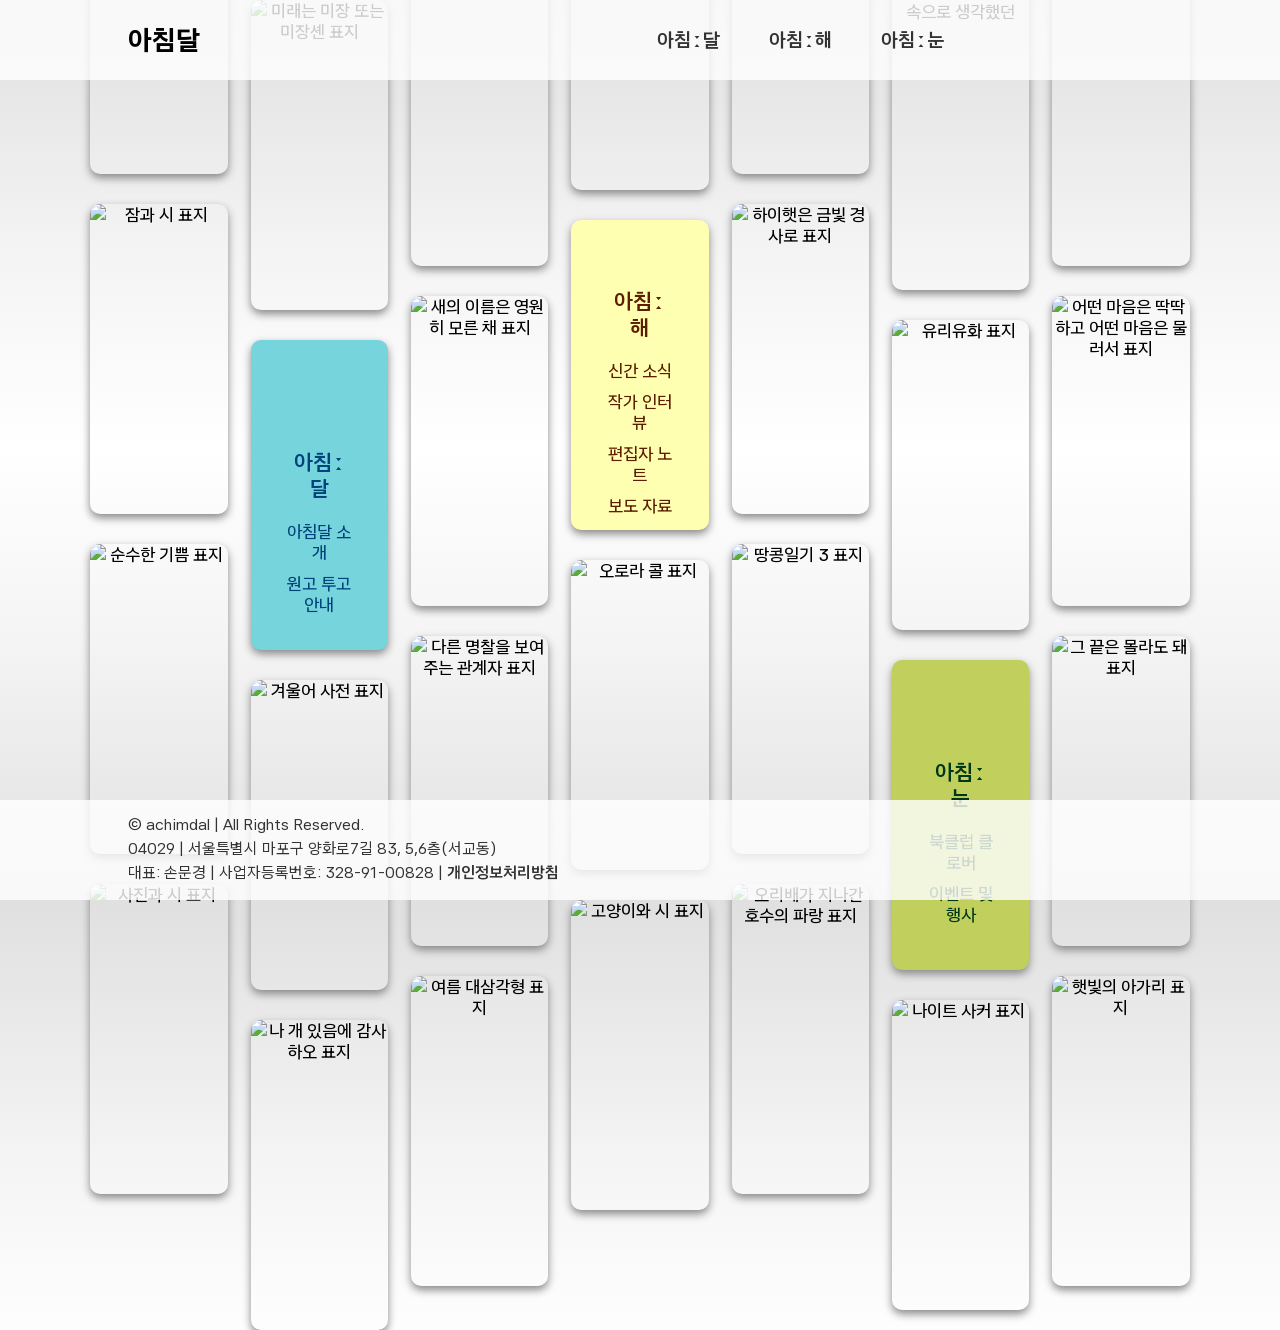
==== index.html @ 54e8c36f "Add files via upload" ====
<!DOCTYPE html>
<html lang="ko">

<head>
    <meta charset="UTF-8">
    <meta name="viewport" content="width=device-width, initial-scale=1.0">
    <title>아침달</title>

    <!-- 구글 웹폰트 -->
    <link href="https://fonts.googleapis.com/css2?family=Asta+Sans:wght@300..800&display=swap" rel="stylesheet">

    <link rel="stylesheet" href="css/reset.css">
    <link rel="stylesheet" href="css/header.css">
    <link rel="stylesheet" href="css/index.css">
    <!--  <link rel="stylesheet" href="css/index_mq.css"> -->
    <link rel="stylesheet" href="css/footer.css">

    <script src="js/jquery-1.12.4.min.js"></script>
    <script src="js/header.js"></script>
    <script src="js/index.js"></script>
</head>

<body>

    <header>
        <h1><a href="index.html">아침달</a></h1>
        <nav>
            <li class="menu">
                <h2 class="moon">아침ː달</class=>
                </h2>
                <ul>
                    <li><a href="moon/intro.html">아침달 소개</a></li>
                    <li><a href="moon/submit.html">원고 투고 안내</a></li>
                </ul>
            </li>

            <li class="menu">
                <h2 class="sun">아침ː해</class=>
                </h2>
                <ul>
                    <li><a href="sun/new.html">신간 소식</a></li>
                    <li><a href="sun/interview.html">작가 인터뷰</a></li>
                    <li><a href="sun/editor-note.html">편집자 노트</a></li>
                    <li><a href="sun/article.html">보도자료</a></li>
                </ul>
            </li>

            <li class="menu">
                <h2 class="eye">아침ː눈</h2>
                <ul>
                    <li><a href="#">북클럽 클로버</a></li>
                    <li><a href="#">이벤트 및 행사</a></li>
                </ul>
            </li>
        </nav>

        <div class="user-search">
            <a href="#" class="user">회원가입</a>
            <a href="#" class="search">검색</a>
        </div>
    </header>

    <section>
        <ul class="container">

            <li class="move con1">
                <ul>
                    <li class="content"><a href="#"><img src="img/bookcover/unexpected-future.jpg"
                                alt="뜻밖의 미래 연구회 표지"></a></li>
                    <li class="content"><a href="#"><img src="img/bookcover/sleep-and-poem.jpg" alt="잠과 시 표지"></a></li>
                    <li class="content"><a href="#"><img src="img/bookcover/pure-joy.jpg" alt="순수한 기쁨 표지"></a></li>
                    <li class="content"><a href="#"><img src="img/bookcover/photo-and-poem.jpg" alt="사진과 시 표지"></a></li>

                </ul>
            </li>

            <li class="move con2">
                <ul>
                    <li class="content"><a href="#"><img src="img/bookcover/future-or-miseenscene.jpg"
                                alt="미래는 미장 또는 미장셴 표지"></a></li>
                    <li class="content moon">
                        <div>
                            <ul>
                                <li>
                                    <h3>아침ː달</h3>
                                </li>
                                <li class="sub"><a href="moon/intro.html">아침달 소개</a></li>
                                <li class="sub"><a href="moon/submit.html">원고 투고 안내</a></li>
                            </ul>
                        </div>
                    </li>
                    <li class="content"><a href="sun/new-detail.html"><img src="img/bookcover/winter-word.jpg"
                                alt="겨울어 사전 표지"></a></li>
                    <li class="content"><a href="#"><img src="img/bookcover/thx-for-dog.jpg" alt="나 개 있음에 감사하오 표지"></a>
                    </li>

                </ul>
            </li>

            <li class="move con3">
                <ul>
                    <li class="content"><a href="#"><img src="img/bookcover/building-and-poem.jpg" alt="빌딩과 시 표지"></a>
                    </li>
                    <li class="content"><a href="#"><img src="img/bookcover/unknown-bird-name.jpg"
                                alt="새의 이름은 영원히 모른 채 표지"></a></li>
                    <li class="content"><a href="#"><img src="img/bookcover/another-nametag.jpg"
                                alt="다른 명찰을 보여주는 관계자 표지"></a></li>
                    <li class="content"><a href="#"><img src="img/bookcover/summer-triangle.jpg" alt="여름 대삼각형 표지"></a>
                    </li>
                </ul>
            </li>

            <li class="move con4">
                <ul>
                    <li class="content"><a href="#"><img src="img/bookcover/i-also-expected.jpg"
                                alt="나도 기다리고 있어 표지"></a>
                    </li>
                    <li class="content sun">
                        <div>
                            <ul>
                                <li>
                                    <h3>아침ː해</h3>
                                </li>
                                <li class="sub"><a href="sun/new.html">신간 소식</a></li>
                                <li class="sub"><a href="sun/interview.html">작가 인터뷰</a></li>
                                <li class="sub"><a href="sun/editor-note.html">편집자 노트</a></li>
                                <li class="sub"><a href="sun/article.html">보도 자료</a></li>
                            </ul>
                        </div>
                    </li>
                    <li class="content"><a href="#"><img src="img/bookcover/aurora-call.jpg" alt="오로라 콜 표지"></a></li>
                    <li class="content"><a href="#"><img src="img/bookcover/cat-and-poem.jpg" alt="고양이와 시 표지"></a></li>
                </ul>
            </li>

            <li class="move con5">
                <ul>
                    <li class="content"><a href="#"><img src="img/bookcover/after-heavy-snow.jpg"
                                alt="폭설이었다 그 다음은 표지"></a></li>
                    <li class="content"><a href="#"><img src="img/bookcover/golden-hihat.jpg" alt="하이햇은 금빛 경사로 표지"></a>
                    </li>
                    <li class="content"><a href="#"><img src="img/bookcover/peanut-diary.jpg" alt="땅콩일기 3 표지"></a></li>
                    <li class="content"><a href="#"><img src="img/bookcover/duck-blue.jpg" alt="오리배가 지나간 호수의 파랑 표지"></a>
                    </li>
                </ul>
            </li>

            <li class="move con6">
                <ul>
                    <li class="content"><a href="#"><img src="img/bookcover/write-in-spring.jpg"
                                alt="네가 봄에 써야지 속으로 생각했던"></a></li>
                    <li class="content"><a href="#"><img src="img/bookcover/glass-oil-painting.jpg" alt="유리유화 표지"></a>
                    </li>
                    <li class="content eye">
                        <div>
                            <ul>
                                <li>
                                    <h3>아침ː눈</h3>
                                </li>
                                <li class="sub"><a href="#">북클럽 클로버</a></li>
                                <li class="sub"><a href="#">이벤트 및 행사</a></li>
                            </ul>
                        </div>
                    </li>
                    <li class="content"><a href="#"><img src="img/bookcover/night-soccer.jpg" alt="나이트 사커 표지"></a></li>
                </ul>
            </li>

            <li class="move con7">
                <ul>
                    <li class="content"><a href="#"><img src="img/bookcover/white-butterfly.jpg" alt="하얀나비 철수 표지"></a>
                    </li>
                    <li class="content"><a href="#"><img src="img/bookcover/anthology.jpg"
                                alt="어떤 마음은 딱딱하고 어떤 마음은 물러서 표지"></a></li>
                    <li class="content"><a href="#"><img src="img/bookcover/knowless-end.jpg" alt="그 끝은 몰라도 돼 표지"></a>
                    </li>
                    <li class="content"><a href="#"><img src="img/bookcover/mouth-of-sunlight.jpg" alt="햇빛의 아가리 표지"></a>
                    </li>
                </ul>
            </li>

        </ul>
    </section>

    <footer>

        <div class="info">
            <ul>
                <li class="copy">&copy; achimdal | All Rights Reserved.</li>
                <li>
                    <address>
                        04029 | 서울특별시 마포구 양화로7길 83, 5,6층(서교동)
                    </address>
                </li>
                <li class="business">대표: 손문경 | 사업자등록번호: 328-91-00828 | <a href="#"><span>개인정보처리방침</span></a></li>
            </ul>
        </div>

        <div class="sns">
            <a href="https://m.blog.naver.com/achimdalbooks" target="_blank" class="blog">blog</a>
            <a href="https://www.instagram.com/achimdal.books/" target="_blank" class="instagram">instgram</a>
            <a href="https://x.com/achimdalbooks/" target="_blank" class="twitter">twitter</a>
        </div>
    </footer>
</body>

</html>
---- css/header.css ----
@charset "utf-8";

/* header.css */

header {
    width: 100%;
    height: 80px;
    max-width: 1920px;
    background-color: rgba(255, 255, 255, 0.8);
    /* outline: 2px solid blue; */
    position: relative;
    z-index: 999;
    margin: 0 auto;
}

header ul {
    background-color: rgba(255, 255, 255, 1);
}

header h1 {
    font-size: 1.75rem;
    font-weight: 800;
    line-height: 80px;
}

header h1 a {
    width: 80px;
    /* outline: 2px solid red; */
    position: absolute;
    left: 10%;

}

header nav {
    width: 25%;
    /*  outline: 2px solid salmon; */
    position: absolute;
    top: 0;
    right: 25%;
}

header nav::after {
    content: "";
    display: block;
    clear: both;
}

header nav .menu {
    width: 30%;
    float: left;
    text-align: center;
    /*  outline: 2px solid pink; */
}

header nav .menu~.menu {
    margin-left: 5%;
}

header nav .menu h2 {
    font-size: 1.25rem;
    font-weight: 700;
    color: #333;
    line-height: 80px;
}

.menu:hover .moon {
    color: #5F5BFA;
}

.menu:hover .sun {
    color: #5D1E00;
}

.menu:hover .eye {
    color: #003716;
}

header nav .menu ul {
    margin-top: 10px;
}

header nav .menu ul li {
    font-size: 1.125rem;
    font-weight: 600;
    margin-bottom: 8px;
}

header nav .menu ul li a {
    padding: 5px 0;
    box-sizing: border-box;
}

header nav .menu ul li a:hover {
    text-decoration: underline;
}

header .user-search {
    width: 60px;
    /*  outline: 2px solid mediumorchid; */
    position: absolute;
    top: 16px;
    right: 10%;
}

header .user-search .user {
    width: 18px;
    height: 18px;

    background: url(../img/user.png) no-repeat top/contain;
    font-size: 0;
}

header .user-search a.user {
    display: inline-block;
}

header .user-search .search {
    width: 18px;
    height: 18px;
    background: url(../img/search.png) no-repeat top/contain;
    margin-left: 18px;
    font-size: 0;
}

header .user-search a.search {
    display: inline-block;
}
---- css/index.css ----
@charset "utf-8";

/* index.css */

body {
    background: linear-gradient(to bottom,
            #e0e0e0 0%,
            #f5f5f5 30%,
            #ffffff 50%,
            #f5f5f5 70%,
            #e0e0e0 100%);
    overflow: hidden;
}

section .container {
    width: 89.473%;
    margin: 0 auto;
    /* background-color: antiquewhite; */
    position: relative;

}

section .container::after {
    content: "";
    display: block;
    clear: both;
}

section .container .move {

    float: left;
    width: 12%;
    max-height: 1240px;
    margin-left: 2%;
    /* outline: 2px solid mediumblue; */
    position: absolute;
}

section .container .move li.content {
    width: 100%;
    height: 310px;
    border-radius: 10px;
    overflow: hidden;
    transition: transform 0.8s ease;
    margin-bottom: 30px;
    box-shadow: #888 0 4px 8px;
    /* outline: 2px solid blue; */
}

section .container .move li.content img:hover {
    transform: scale(1.2);
    filter: brightness(0.4);
}

section .container .con1 {
    top: 0;
    left: 0;
}

section .container .con2 {
    top: -80px;
    left: 14%;
}

section .container .con3 {
    top: 0;
    left: 28%;
}

section .container .con4 {
    top: -200px;
    left: 42%;
}

section .container .con5 {
    top: 0;
    left: 56%;
}

section .container .con6 {
    top: -100px;
    left: 70%;
}

section .container .con7 {
    top: 0;
    left: 84%;
}


section .container .move img {
    width: 100%;
}

section .container .move h3 {
    font-size: 1.375rem;
    font-weight: 700;
}

section .container .move a {
    font-size: 1.1rem;
    font-weight: 500;
}

section .container .move ul {
    text-align: center;
}

section .container .move ul li h3 {
    margin-bottom: 20px;
}

section .container .move ul li.sub {
    margin: 10px 0;
}

.move .content.moon,
.move .content.sun,
.move .content.eye {
    width: 100%;
    height: 100%;
    position: relative;
    transition: all 0.8s ease;
    background-repeat: no-repeat;

}

.move .content.moon {
    background-color: #76D4DC;
    color: #00437A;
    background-image: url(../img/moon_default.png);
    background-position: 50% 15%;
    transition: all 0.8s ease;
}

.move .content.moon:hover {
    background-color: #00437A;
    color: #76D4DC;
    background-image: url(../img/moon_hover.png);
    background-repeat: no-repeat;
    background-position: 50% 15%;
}

.move .content.sun {
    background-color: #FFFFB2;
    color: #5D1E00;
    background-image: url(../img/sunrise_default.png);
    background-position: 90% 95%;
    transition: all 0.8s ease;
}

.move .content.sun:hover {
    background-color: #5D1E00;
    color: #FFFFB2;
    background-image: url(../img/sunrise_hover.png);
    background-repeat: no-repeat;
    background-position: 90% 95%;
}

.move .content.eye {
    background-color: #C1CF5D;
    color: #003716;
    background-image: url(../img/eye_default.png);
    background-position: 16% 8%;
    transition: all 0.8s ease;
}

.move .content.eye:hover {
    background-color: #003716;
    color: #C1CF5D;
    background-image: url(../img/eye_hover.png);
    background-repeat: no-repeat;
    background-position: 16% 8%;
}

.move .content.moon ul,
.move .content.sun ul,
.move .content.eye ul {
    position: absolute;
    left: 50%;
    transform: translateX(-50%);
}

.moon ul {
    top: 35%;
}

.moon ul li a:hover {
    text-decoration: underline;
}

.sun ul {
    top: 22%;
}

.sun ul li a:hover {
    text-decoration: underline;
}

.eye ul {
    top: 32%;
}

.eye ul li a:hover {
    text-decoration: underline;
}
---- css/index_mq.css ----
/* index_mq.css */

@media (min-width:1281px) and (max-width:1440px) {
    section .container .move li.content {
        width: 100%;
        height: 232.5px;
        margin-bottom: 20px;
        border-radius: 8px;
        overflow: hidden;
    }

    section .container .move li.content h3 {
        font-size: 1.2rem;
    }

    section .container .move li.content a {
        font-size: 1rem;
        word-break: keep-all;
    }

    section .container .move li.content img {
        border-radius: 8px;
    }

    .move .content.moon,
    .move .content.sun,
    .move .content.eye {
        width: 100%;
        height: 232.5px;
        background-size: 20%;
    }

}

@media (min-width:1025px) and (max-width:1280px) {
    section .container .move li.content {
        width: 100%;
        height: 204.6px;
        margin-bottom: 15px;
        border-radius: 6px;
        overflow: hidden;
    }

    section .container .move li.content h3 {
        font-size: 1.2rem;
    }

    section .container .move li.content a {
        font-size: 1rem;
        word-break: keep-all;
    }

    section .container .move li.content img {
        border-radius: 6px;
    }

    section .container .move ul h3 {
        margin-bottom: 10px;
    }

    section .container .move ul li {
        margin: 5px 0;
    }

    .move .content.moon,
    .move .content.sun,
    .move .content.eye {
        width: 100%;
        height: 204.6px;
        background-size: 15%;
    }

    .moon ul {
        top: 15%;
    }

    .sun ul {
        top: 5%;
    }

    .eye ul {
        top: 20%;
    }
}

@media (min-width:769px) and (max-width:1024px) {

    section .container .con1,
    section .container .con7 {
        display: none;
    }

    section .container .move li.content {
        width: 100%;
        height: 164.3px;
        margin-bottom: 20px;
        border-radius: 6px;
        overflow: hidden;
    }

    section .container .move li.content h3 {
        font-size: 1.1rem;
    }

    section .container .move li.content a {
        font-size: 1rem;
        word-break: keep-all;
    }

    section .container .move li.content img {
        border-radius: 6px;
    }

    section .container .move ul h3 {
        margin-bottom: 10px;
    }

    section .container .move ul li {
        margin: 5px 0;
    }

    .move .content.moon,
    .move .content.sun,
    .move .content.eye {
        width: 100%;
        height: 164.3px;
        background-size: 12%;
    }

}

@media (min-width: 0px) and (max-width:768px) {

    section .container .move {
        display: none;
    }

    /* 2, 4, 6번만 다시 보이게 설정 */
    section .container .con2,
    section .container .con4,
    section .container .con6 {
        display: block;
    }

    section .container .move li.content {
        width: 100%;
        height: 123.2px;
        margin-bottom: 20px;
        border-radius: 4px;
        overflow: hidden;
    }

    section .container .move li.content h3 {
        font-size: 1.2rem;
    }

    section .container .move li.content a {
        font-size: 1rem;
        word-break: keep-all;
    }

    section .container .move li.content img {
        border-radius: 4px;
    }

    .move .content.moon,
    .move .content.sun,
    .move .content.eye {
        width: 100%;
        height: 123.2px;
        background-size: 10%;
    }

}
---- css/footer.css ----
/* footer.css */

@charset "utf-8";

body {
    position: relative;
    /* background-color: yellowgreen; */
}

footer {
    width: 100%;
    height: 100px;
    max-width: 1920px;
    position: fixed;
    bottom: 0;
    left: 50%;
    transform: translateX(-50%);
    background-color: rgba(255, 255, 255, 0.8);
    color: #333;
    box-sizing: border-box;
    z-index: 999;
}

footer::after {
    content: "";
    display: block;
    clear: both;
}

footer .info {
    float: left;
    margin-left: 10%;
    margin-top: 15px;
    /* outline: 2px solid red; */
}


footer .info li {
    margin-bottom: 5px;
}


footer .info ul address {
    font-style: normal;
}

footer .info ul .business a {
    display: inline-block;
}

footer .info ul .business span {
    font-weight: 700;
}

footer .sns {
    float: right;
    margin-right: 10%;
    line-height: 100px;
    /* outline: 2px solid red; */
}

footer .sns a {
    display: inline-block;
}

footer .sns .blog {
    width: 18px;
    background: url(../img/blog.png) no-repeat center;
    color: transparent;
    margin-right: 10px;
    /* outline: 2px solid blue; */
}

footer .sns .instagram {
    width: 18px;
    background: url(../img/instagram.png)no-repeat center;
    /* outline: 2px solid blue; */
    margin-right: 10px;
    color: transparent;
}

footer .sns .twitter {
    width: 18px;
    background: url(../img/twitter.png)no-repeat center;
    /* outline: 2px solid blue; */
    color: transparent;
}
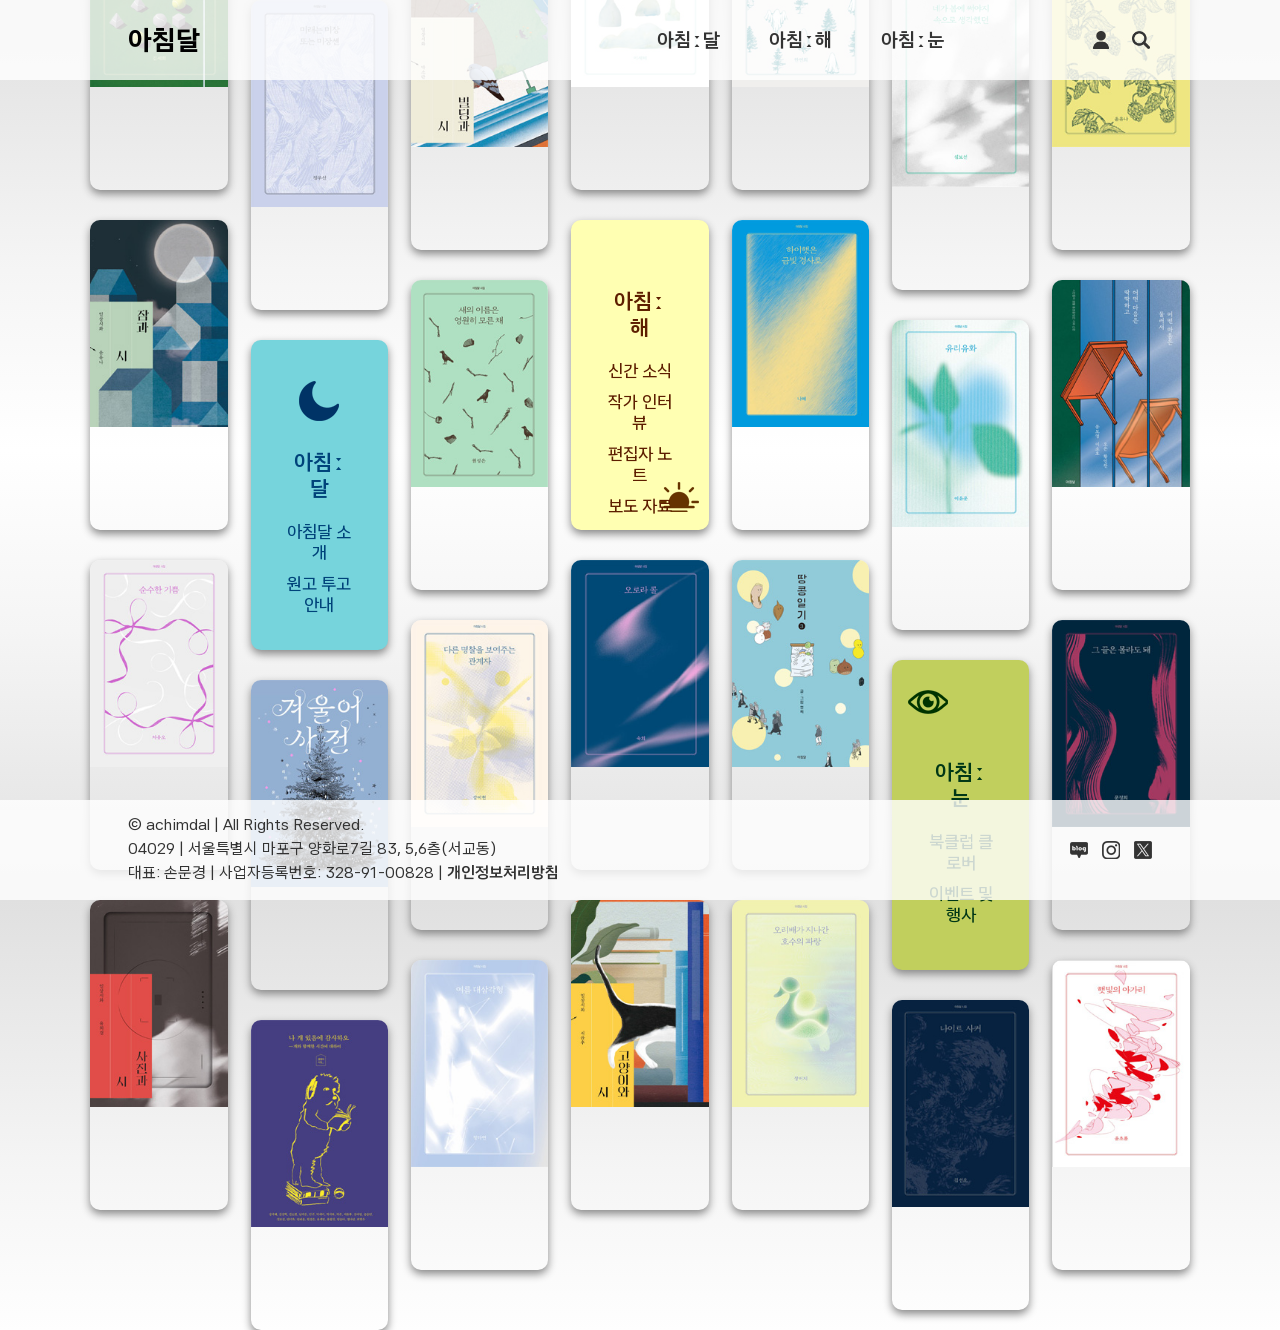
==== commit 09123474: "Add files via upload" ====
--- a/index.html
+++ b/index.html
@@ -49,7 +49,7 @@
                 <h2 class="eye">아침ː눈</h2>
                 <ul>
                     <li><a href="#">북클럽 클로버</a></li>
-                    <li><a href="#">이벤트 및 행사</a></li>
+                    <li><a href="eye/event.html">이벤트 및 행사</a></li>
                 </ul>
             </li>
         </nav>
@@ -158,7 +158,7 @@
                                     <h3>아침ː눈</h3>
                                 </li>
                                 <li class="sub"><a href="#">북클럽 클로버</a></li>
-                                <li class="sub"><a href="#">이벤트 및 행사</a></li>
+                                <li class="sub"><a href="eye/event.html">이벤트 및 행사</a></li>
                             </ul>
                         </div>
                     </li>
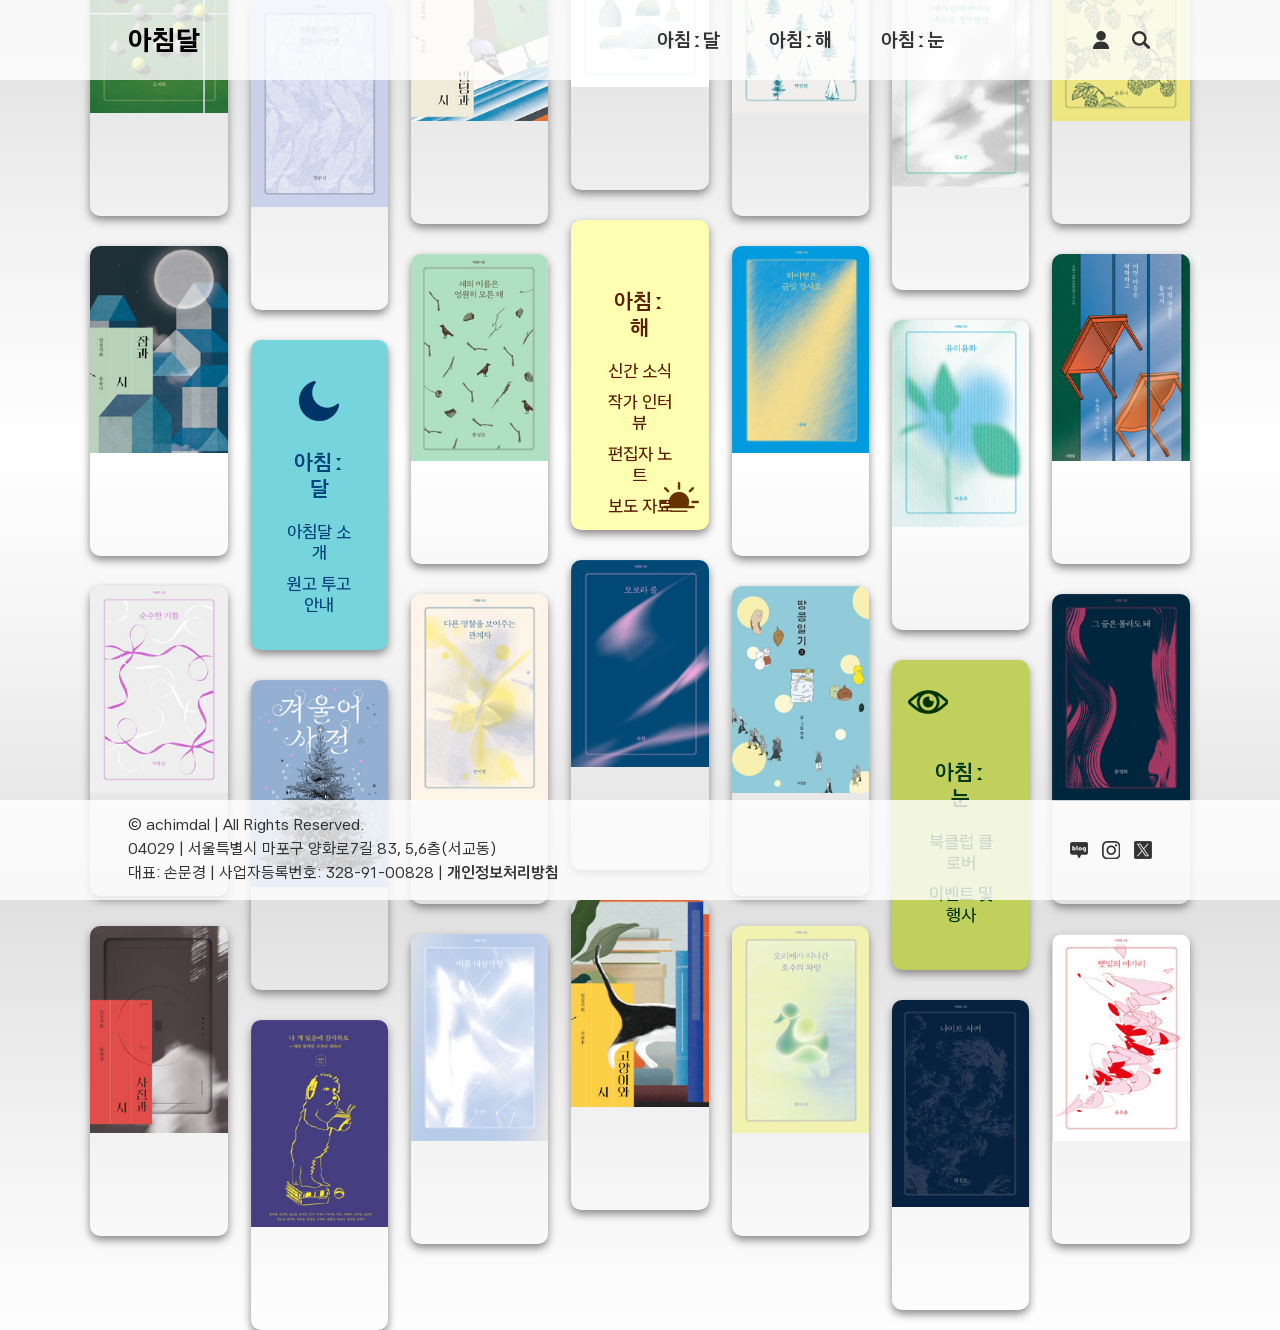
==== commit fb7df0ae: "Add files via upload" ====
--- a/index.html
+++ b/index.html
@@ -48,7 +48,7 @@
             <li class="menu">
                 <h2 class="eye">아침ː눈</h2>
                 <ul>
-                    <li><a href="#">북클럽 클로버</a></li>
+                    <li><a href="eye/bookclub.html">북클럽 클로버</a></li>
                     <li><a href="eye/event.html">이벤트 및 행사</a></li>
                 </ul>
             </li>
@@ -157,7 +157,7 @@
                                 <li>
                                     <h3>아침ː눈</h3>
                                 </li>
-                                <li class="sub"><a href="#">북클럽 클로버</a></li>
+                                <li class="sub"><a href="eye/bookclub.html">북클럽 클로버</a></li>
                                 <li class="sub"><a href="eye/event.html">이벤트 및 행사</a></li>
                             </ul>
                         </div>
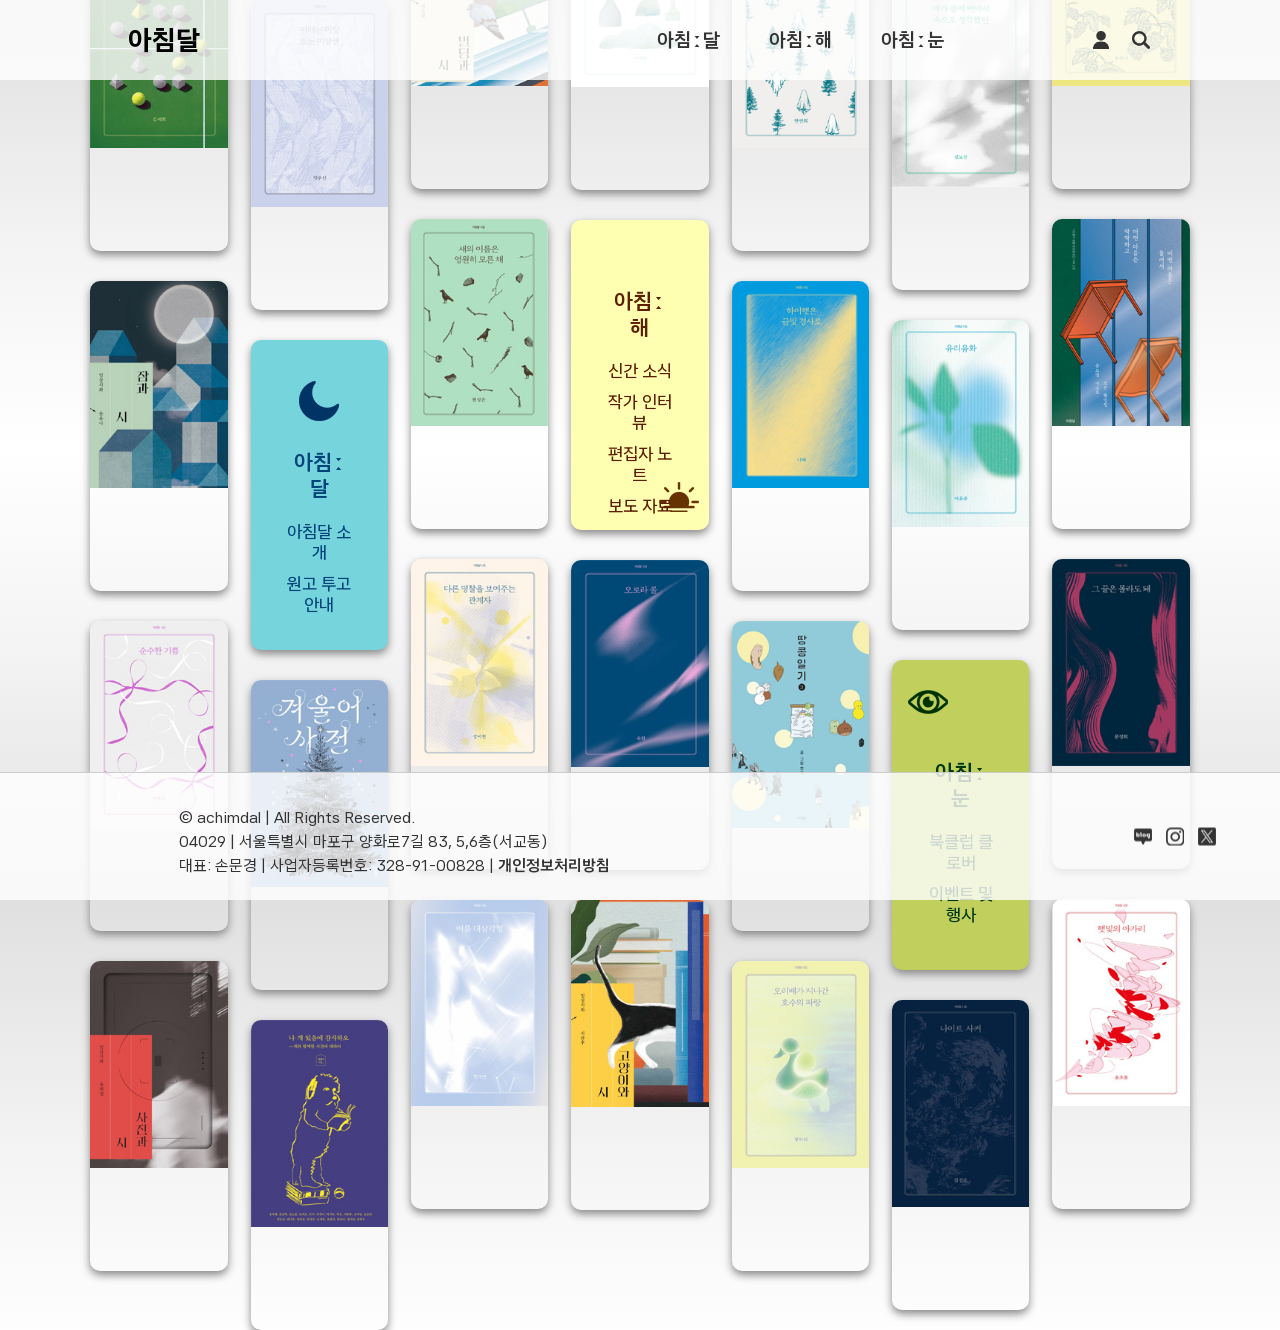
==== commit c49ee1df: "Add files via upload" ====
--- a/index.html
+++ b/index.html
@@ -182,24 +182,26 @@
         </ul>
     </section>
 
+
     <footer>
-
-        <div class="info">
-            <ul>
-                <li class="copy">&copy; achimdal | All Rights Reserved.</li>
-                <li>
-                    <address>
-                        04029 | 서울특별시 마포구 양화로7길 83, 5,6층(서교동)
-                    </address>
-                </li>
-                <li class="business">대표: 손문경 | 사업자등록번호: 328-91-00828 | <a href="#"><span>개인정보처리방침</span></a></li>
-            </ul>
-        </div>
-
-        <div class="sns">
-            <a href="https://m.blog.naver.com/achimdalbooks" target="_blank" class="blog">blog</a>
-            <a href="https://www.instagram.com/achimdal.books/" target="_blank" class="instagram">instgram</a>
-            <a href="https://x.com/achimdalbooks/" target="_blank" class="twitter">twitter</a>
+        <div class="inbox">
+            <div class="info">
+                <ul>
+                    <li class="copy">&copy; achimdal | All Rights Reserved.</li>
+                    <li>
+                        <address>
+                            04029 | 서울특별시 마포구 양화로7길 83, 5,6층(서교동)
+                        </address>
+                    </li>
+                    <li class="business">대표: 손문경 | 사업자등록번호: 328-91-00828 | <a href="#"><span>개인정보처리방침</span></a></li>
+                </ul>
+            </div>
+
+            <div class="sns">
+                <a href="https://m.blog.naver.com/achimdalbooks" target="_blank" class="blog">blog</a>
+                <a href="https://www.instagram.com/achimdal.books/" target="_blank" class="instagram">instgram</a>
+                <a href="https://x.com/achimdalbooks/" target="_blank" class="twitter">twitter</a>
+            </div>
         </div>
     </footer>
 </body>
--- a/css/index.css
+++ b/css/index.css
@@ -203,4 +203,12 @@
 
 .eye ul li a:hover {
     text-decoration: underline;
+}
+
+
+footer {
+    position: fixed;
+    left: 0;
+    bottom: 0;
+    margin: 0 auto;
 }
--- a/css/footer.css
+++ b/css/footer.css
@@ -9,19 +9,26 @@
 
 footer {
     width: 100%;
-    height: 100px;
+    /*  height: 100px; */
     max-width: 1920px;
-    position: fixed;
-    bottom: 0;
-    left: 50%;
-    transform: translateX(-50%);
+
     background-color: rgba(255, 255, 255, 0.8);
     color: #333;
-    box-sizing: border-box;
-    z-index: 999;
+    padding: 20px 0;
+    margin: 0 auto;
+    border-top: 1px solid #ccc;
 }
 
-footer::after {
+footer .inbox {
+    width: 90%;
+    margin: 0 auto;
+
+    position: relative;
+    /* .sns의 기준! */
+    /* outline: 2px solid red; */
+}
+
+footer .inbox::after {
     content: "";
     display: block;
     clear: both;
@@ -53,10 +60,10 @@
 }
 
 footer .sns {
-    float: right;
-    margin-right: 10%;
-    line-height: 100px;
-    /* outline: 2px solid red; */
+    position: absolute;
+    right: 0;
+    top: 50%;
+    transform: translateY(-50%);
 }
 
 footer .sns a {
